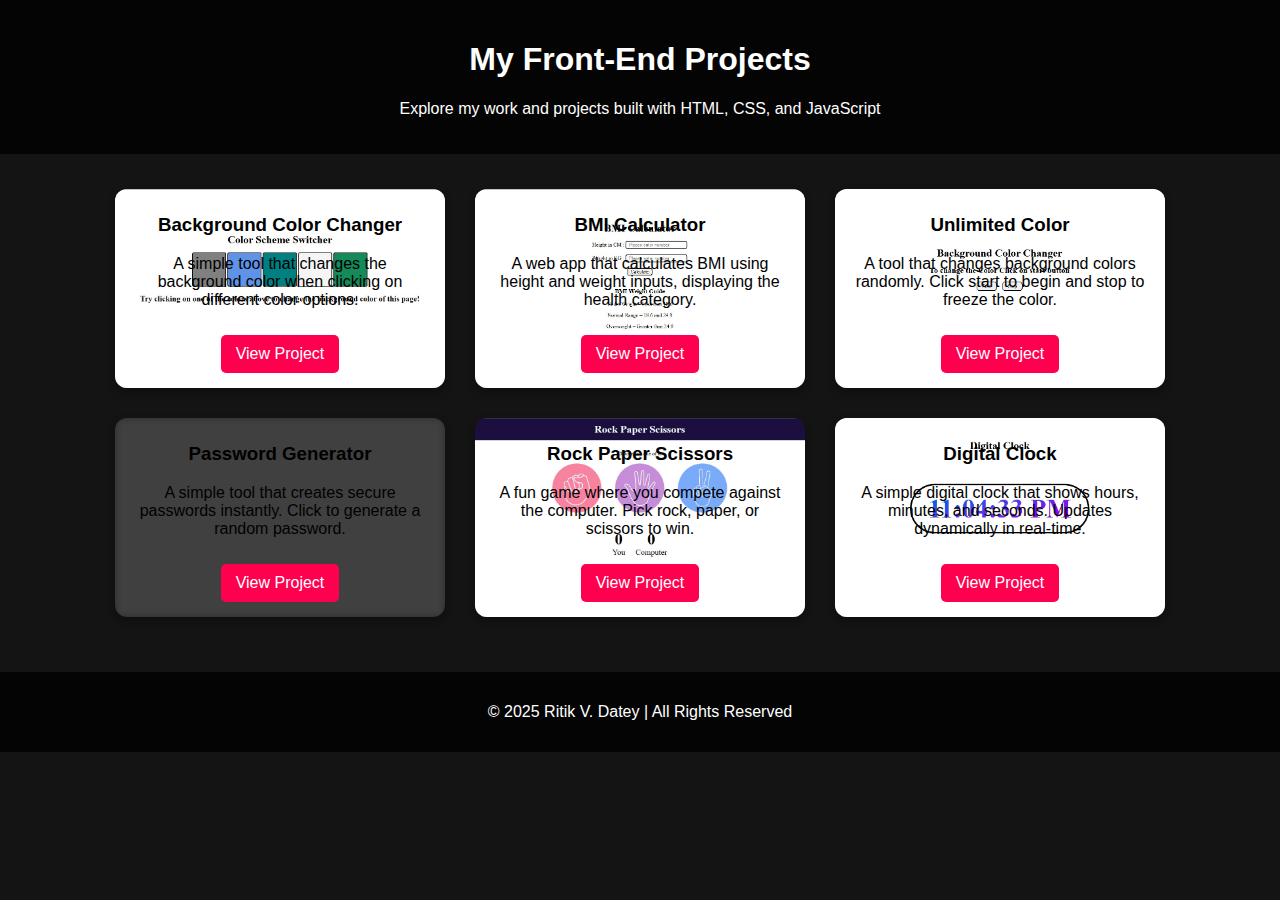
==== index.html @ 02adeeae "project added" ====
<!DOCTYPE html>
<html lang="en">

<head>
    <meta charset="UTF-8">
    <meta name="viewport" content="width=device-width, initial-scale=1.0">
    <title>Front-End Projects Showcase</title>
    <link rel="stylesheet" href="style.css">
</head>

<body>
    <header>
        <h1>My Front-End Projects</h1>
        <p>Explore my work and projects built with HTML, CSS, and JavaScript</p>
    </header>
    <section class="projects">
        <div class="project" style="background-image: url('Background_Color_Changer.jpg');">
            <h3>Background Color Changer</h3>
            <p>A simple tool that changes the background color when clicking on different color options.</p>
            <a href="/01_BackgroundColor_Change/index.html" target="_blank">View Project</a>
        </div>

        <div class="project" style="background-image: url('BMI_Calculator.jpg');">
            <h3>BMI Calculator</h3>
            <p>A web app that calculates BMI using height and weight inputs, displaying the health category.</p>
            <a href="/02_BMI_Calculator/index.html" target="_blank">View Project</a>
        </div>

        <div class="project" style="background-image: url('Auto_BG_Color_Changer.jpg');">
            <h3>Unlimited Color</h3>
            <p>A tool that changes background colors randomly. Click start to begin and stop to freeze the color.</p>
            <a href="/03_Unlimited_Color/index.html" target="_blank">View Project</a>
        </div>

        <div class="project" style="background-image: url('/03_Unlimited_Color/Auto_BG_Color_Changer.jpg');">
            <h3>Password Generator</h3>
            <p>A simple tool that creates secure passwords instantly. Click to generate a random password.</p>
            <a href="/03_Unlimited_Color/index.html" target="_blank">View Project</a>
        </div>

        <div class="project" style="background-image: url('Rock_Paper_Scissor.jpg');">
            <h3>Rock Paper Scissors</h3>
            <p>A fun game where you compete against the computer. Pick rock, paper, or scissors to win.</p>
            <a href="/05_Rock_Paper_Scissor/index.html" target="_blank">View Project</a>
        </div>

        <div class="project" style="background-image: url('Digital_Clock.jpg');">
            <h3>Digital Clock</h3>
            <p>A simple digital clock that shows hours, minutes, and seconds. Updates dynamically in real-time.</p>
            <a href="/06_Digital_Clock/index.html" target="_blank">View Project</a>
        </div>

    </section>
    <footer>
        <p>&copy; 2025 Ritik V. Datey | All Rights Reserved</p>
    </footer>
</body>

</html>
---- style.css ----
body {
    font-family: 'Poppins', sans-serif;
    margin: 0;
    padding: 0;
    background-color: #141414;
    color: white;
}

header {
    background: rgba(0, 0, 0, 0.8);
    color: white;
    padding: 20px;
    text-align: center;
}

.projects {
    display: flex;
    flex-wrap: wrap;
    justify-content: center;
    padding: 20px;
}

.project {
    background: rgba(255, 255, 255, 0.1);
    margin: 15px;
    padding: 15px;
    border-radius: 12px;
    box-shadow: 0px 4px 8px rgba(0, 0, 0, 0.3);
    width: 300px;
    text-align: center;
    transition: transform 0.3s ease-in-out, box-shadow 0.3s ease-in-out;
    background-size: cover;
    background-position: center;
    position: relative;
    overflow: hidden;
}

.project::before {
    content: "";
    position: absolute;
    top: 0;
    left: 0;
    width: 100%;
    height: 100%;
    background: inherit;
    filter: blur(5px);
    z-index: -1;
}

.project:hover {
    transform: scale(1.05);
    box-shadow: 0px 6px 12px rgba(0, 0, 0, 0.5);
}

.project h3 {
    margin: 10px 0;
    color: #000000;
}

.project p {
    padding-top: 1%;
    color: #000000;
}

.project a {
    display: inline-block;
    margin-top: 10px;
    padding: 10px 15px;
    text-decoration: none;
    background: #ff004f;
    color: white;
    border-radius: 5px;
    transition: background 0.3s;
}

.project a:hover {
    background: #c70039;
}

footer {
    background: rgba(0, 0, 0, 0.8);
    color: white;
    padding: 15px;
    text-align: center;
    margin-top: 20px;
    font-size: 1rem;
}
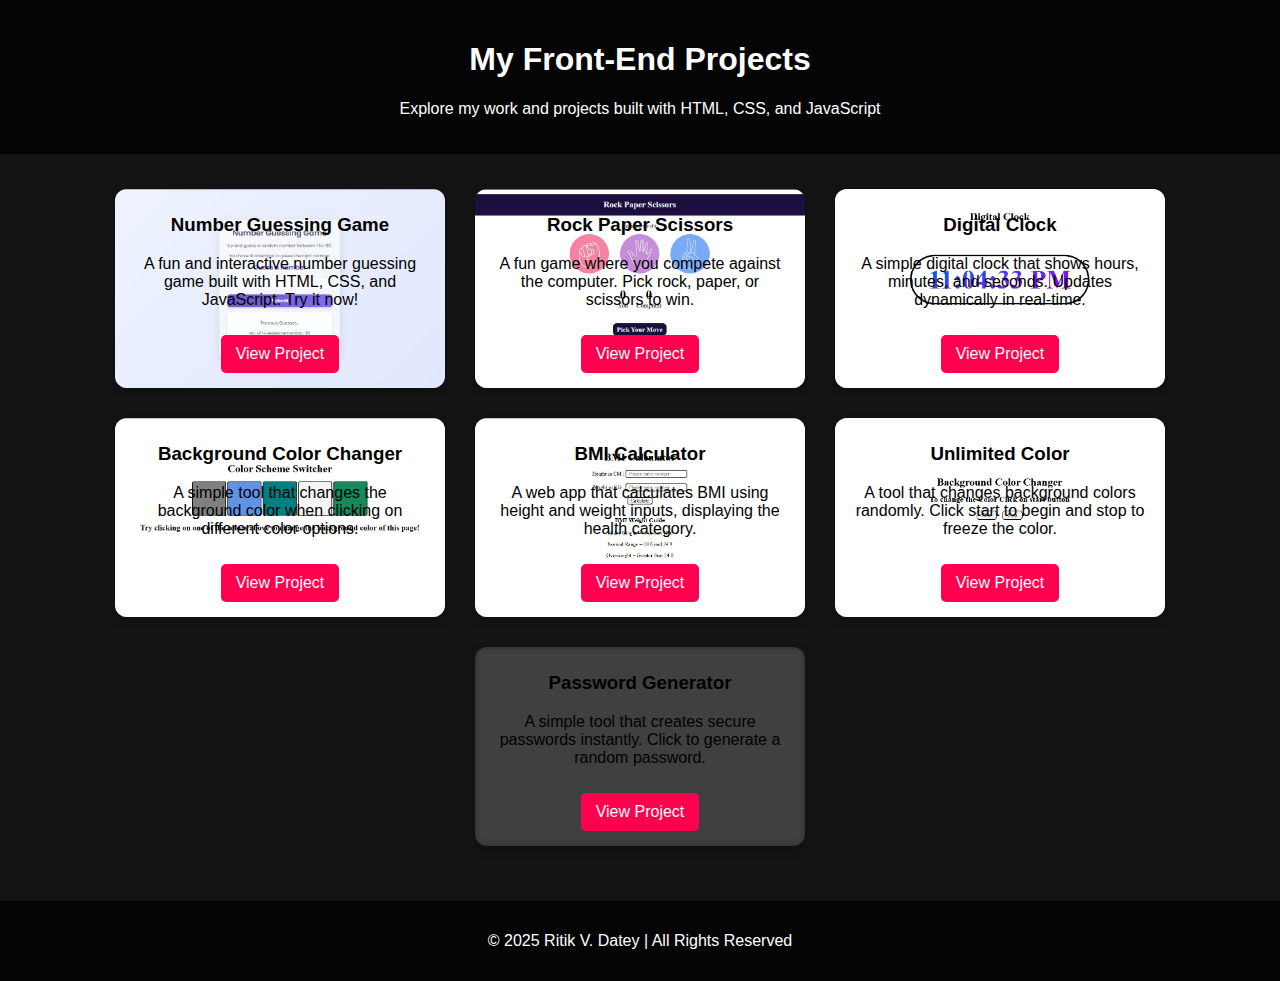
==== commit 01f2bb34: "some updation done" ====
--- a/index.html
+++ b/index.html
@@ -14,22 +14,41 @@
         <p>Explore my work and projects built with HTML, CSS, and JavaScript</p>
     </header>
     <section class="projects">
+
+        <div class="project" style="background-image: url('Guessing_Game.jpg');">
+            <h3>Number Guessing Game</h3>
+            <p>A fun and interactive number guessing game built with HTML, CSS, and JavaScript. Try it now!</p>
+            <a href="https://ritik-datey.github.io/Guess-A-Number/" target="_blank">View Project</a>
+        </div>
+
+        <div class="project" style="background-image: url('Rock_Paper_Scissor.jpg');">
+            <h3>Rock Paper Scissors</h3>
+            <p>A fun game where you compete against the computer. Pick rock, paper, or scissors to win.</p>
+            <a href="https://ritik-datey.github.io/Rock-Paper-Scissors_Game/" target="_blank">View Project</a>
+        </div>
+
+        <div class="project" style="background-image: url('Digital_Clock.jpg');">
+            <h3>Digital Clock</h3>
+            <p>A simple digital clock that shows hours, minutes, and seconds. Updates dynamically in real-time.</p>
+            <a href="https://ritik-datey.github.io/Digital-Clock/" target="_blank">View Project</a>
+        </div>
+
         <div class="project" style="background-image: url('Background_Color_Changer.jpg');">
             <h3>Background Color Changer</h3>
             <p>A simple tool that changes the background color when clicking on different color options.</p>
-            <a href="/01_BackgroundColor_Change/index.html" target="_blank">View Project</a>
+            <a href="https://ritik-datey.github.io/Background-Color-Changer/" target="_blank">View Project</a>
         </div>
 
         <div class="project" style="background-image: url('BMI_Calculator.jpg');">
             <h3>BMI Calculator</h3>
             <p>A web app that calculates BMI using height and weight inputs, displaying the health category.</p>
-            <a href="/02_BMI_Calculator/index.html" target="_blank">View Project</a>
+            <a href="https://ritik-datey.github.io/BMI-Calculator/" target="_blank">View Project</a>
         </div>
 
         <div class="project" style="background-image: url('Auto_BG_Color_Changer.jpg');">
             <h3>Unlimited Color</h3>
             <p>A tool that changes background colors randomly. Click start to begin and stop to freeze the color.</p>
-            <a href="/03_Unlimited_Color/index.html" target="_blank">View Project</a>
+            <a href="https://ritik-datey.github.io/Auto-BG-Color-Changer/" target="_blank">View Project</a>
         </div>
 
         <div class="project" style="background-image: url('/03_Unlimited_Color/Auto_BG_Color_Changer.jpg');">
@@ -38,17 +57,10 @@
             <a href="/03_Unlimited_Color/index.html" target="_blank">View Project</a>
         </div>
 
-        <div class="project" style="background-image: url('Rock_Paper_Scissor.jpg');">
-            <h3>Rock Paper Scissors</h3>
-            <p>A fun game where you compete against the computer. Pick rock, paper, or scissors to win.</p>
-            <a href="/05_Rock_Paper_Scissor/index.html" target="_blank">View Project</a>
-        </div>
 
-        <div class="project" style="background-image: url('Digital_Clock.jpg');">
-            <h3>Digital Clock</h3>
-            <p>A simple digital clock that shows hours, minutes, and seconds. Updates dynamically in real-time.</p>
-            <a href="/06_Digital_Clock/index.html" target="_blank">View Project</a>
-        </div>
+
+
+
 
     </section>
     <footer>
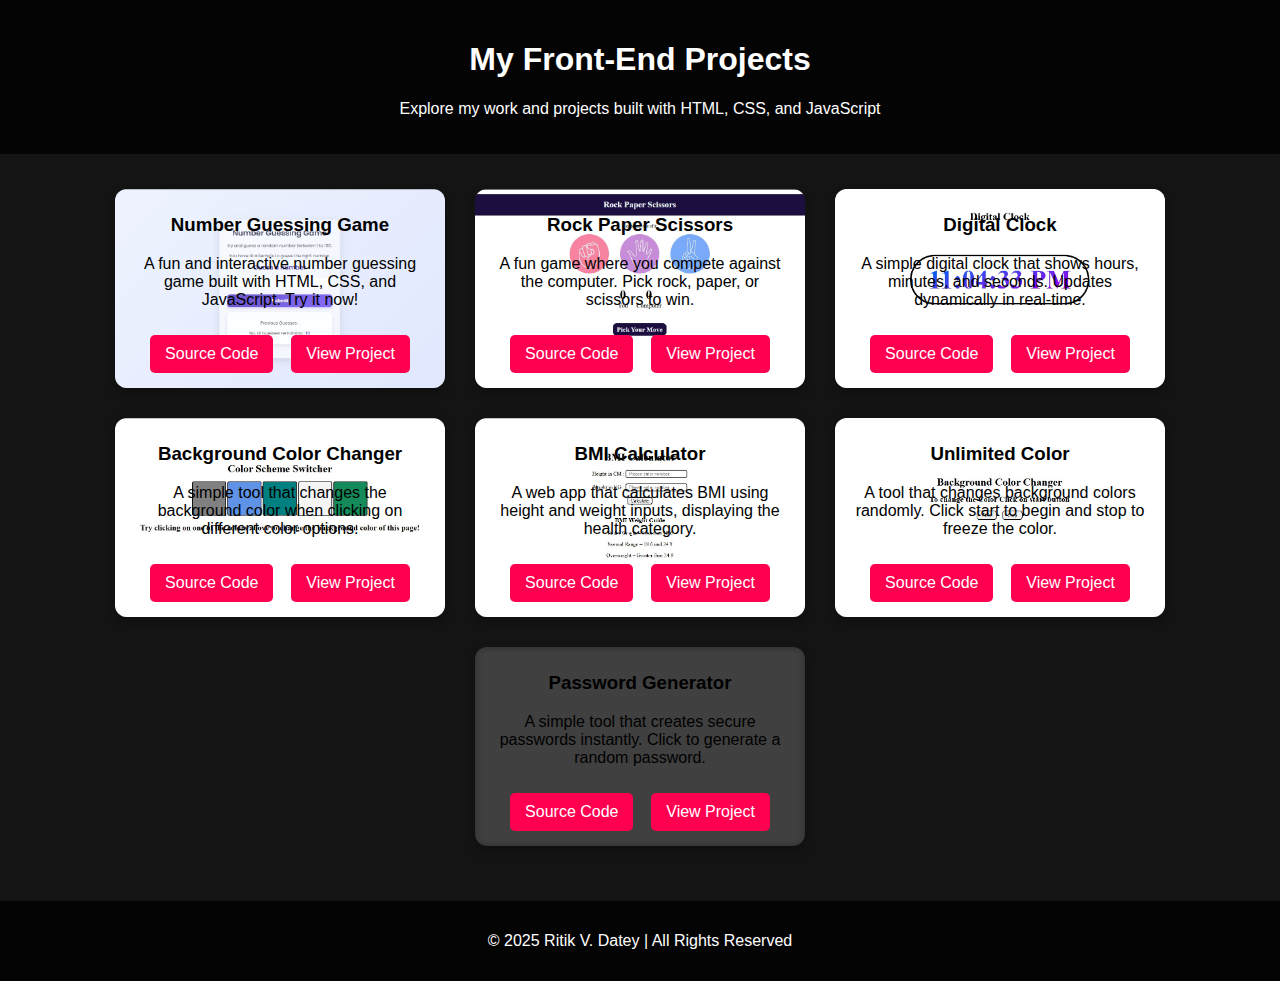
==== commit 3cdd46fa: "something cooking" ====
--- a/index.html
+++ b/index.html
@@ -18,42 +18,55 @@
         <div class="project" style="background-image: url('Guessing_Game.jpg');">
             <h3>Number Guessing Game</h3>
             <p>A fun and interactive number guessing game built with HTML, CSS, and JavaScript. Try it now!</p>
+            <a href="https://github.com/Ritik-Datey/Guess-A-Number/blob/main/index.html" target="_blank">Source
+                Code</a>&nbsp;&nbsp;&nbsp;
             <a href="https://ritik-datey.github.io/Guess-A-Number/" target="_blank">View Project</a>
         </div>
 
         <div class="project" style="background-image: url('Rock_Paper_Scissor.jpg');">
             <h3>Rock Paper Scissors</h3>
             <p>A fun game where you compete against the computer. Pick rock, paper, or scissors to win.</p>
+            <a href="https://github.com/Ritik-Datey/Rock-Paper-Scissors_Game/blob/main/index.html"
+                target="_blank">Source Code</a>&nbsp;&nbsp;&nbsp;
             <a href="https://ritik-datey.github.io/Rock-Paper-Scissors_Game/" target="_blank">View Project</a>
         </div>
 
         <div class="project" style="background-image: url('Digital_Clock.jpg');">
             <h3>Digital Clock</h3>
             <p>A simple digital clock that shows hours, minutes, and seconds. Updates dynamically in real-time.</p>
+            <a href="https://github.com/Ritik-Datey/Digital-Clock/blob/main/index.html" target="_blank">Source
+                Code</a>&nbsp;&nbsp;&nbsp;
             <a href="https://ritik-datey.github.io/Digital-Clock/" target="_blank">View Project</a>
         </div>
 
         <div class="project" style="background-image: url('Background_Color_Changer.jpg');">
             <h3>Background Color Changer</h3>
             <p>A simple tool that changes the background color when clicking on different color options.</p>
+            <a href="https://github.com/Ritik-Datey/Background-Color-Changer/blob/main/index.html"
+                target="_blank">Source Code</a>&nbsp;&nbsp;&nbsp;
             <a href="https://ritik-datey.github.io/Background-Color-Changer/" target="_blank">View Project</a>
         </div>
 
         <div class="project" style="background-image: url('BMI_Calculator.jpg');">
             <h3>BMI Calculator</h3>
             <p>A web app that calculates BMI using height and weight inputs, displaying the health category.</p>
+            <a href="https://github.com/Ritik-Datey/BMI-Calculator/blob/main/index.html" target="_blank">Source
+                Code</a>&nbsp;&nbsp;&nbsp;
             <a href="https://ritik-datey.github.io/BMI-Calculator/" target="_blank">View Project</a>
         </div>
 
         <div class="project" style="background-image: url('Auto_BG_Color_Changer.jpg');">
             <h3>Unlimited Color</h3>
             <p>A tool that changes background colors randomly. Click start to begin and stop to freeze the color.</p>
+            <a href="https://github.com/Ritik-Datey/Auto-BG-Color-Changer/blob/main/index.html" target="_blank">Source
+                Code</a>&nbsp;&nbsp;&nbsp;
             <a href="https://ritik-datey.github.io/Auto-BG-Color-Changer/" target="_blank">View Project</a>
         </div>
 
         <div class="project" style="background-image: url('/03_Unlimited_Color/Auto_BG_Color_Changer.jpg');">
             <h3>Password Generator</h3>
             <p>A simple tool that creates secure passwords instantly. Click to generate a random password.</p>
+            <a href="/01_BackgroundColor_Change/index.html" target="_blank">Source Code</a>&nbsp;&nbsp;&nbsp;
             <a href="/03_Unlimited_Color/index.html" target="_blank">View Project</a>
         </div>
 
--- a/style.css
+++ b/style.css
@@ -67,7 +67,7 @@
     margin-top: 10px;
     padding: 10px 15px;
     text-decoration: none;
-    background: #ff004f;
+    background: #ff0051;
     color: white;
     border-radius: 5px;
     transition: background 0.3s;
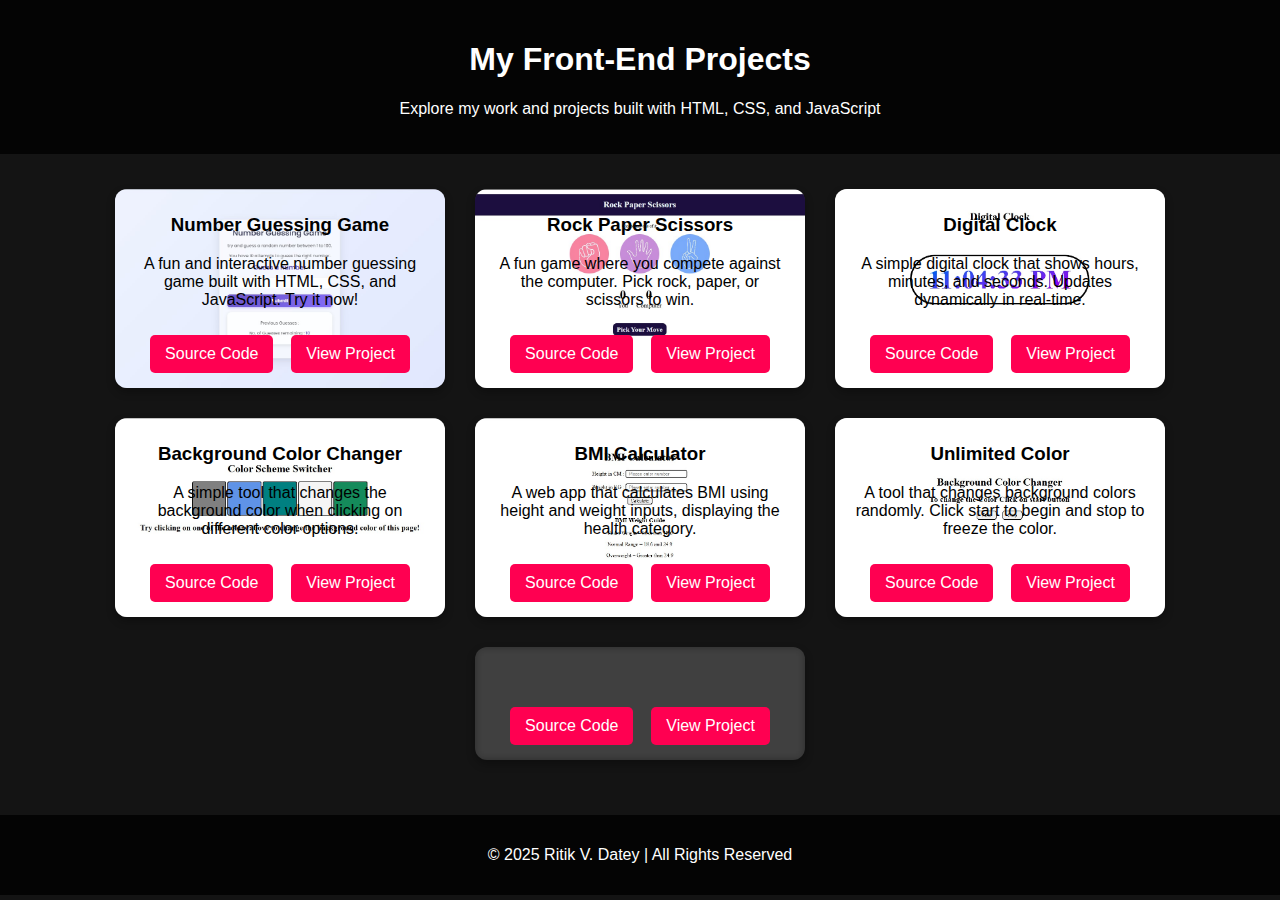
==== commit a53d9a87: "..." ====
--- a/index.html
+++ b/index.html
@@ -63,11 +63,11 @@
             <a href="https://ritik-datey.github.io/Auto-BG-Color-Changer/" target="_blank">View Project</a>
         </div>
 
-        <div class="project" style="background-image: url('/03_Unlimited_Color/Auto_BG_Color_Changer.jpg');">
-            <h3>Password Generator</h3>
-            <p>A simple tool that creates secure passwords instantly. Click to generate a random password.</p>
-            <a href="/01_BackgroundColor_Change/index.html" target="_blank">Source Code</a>&nbsp;&nbsp;&nbsp;
-            <a href="/03_Unlimited_Color/index.html" target="_blank">View Project</a>
+        <div class="project" style="background-image: url('');">
+            <h3></h3>
+            <p></p>
+            <a href="" target="_blank">Source Code</a>&nbsp;&nbsp;&nbsp;
+            <a href="" target="_blank">View Project</a>
         </div>
 
 
